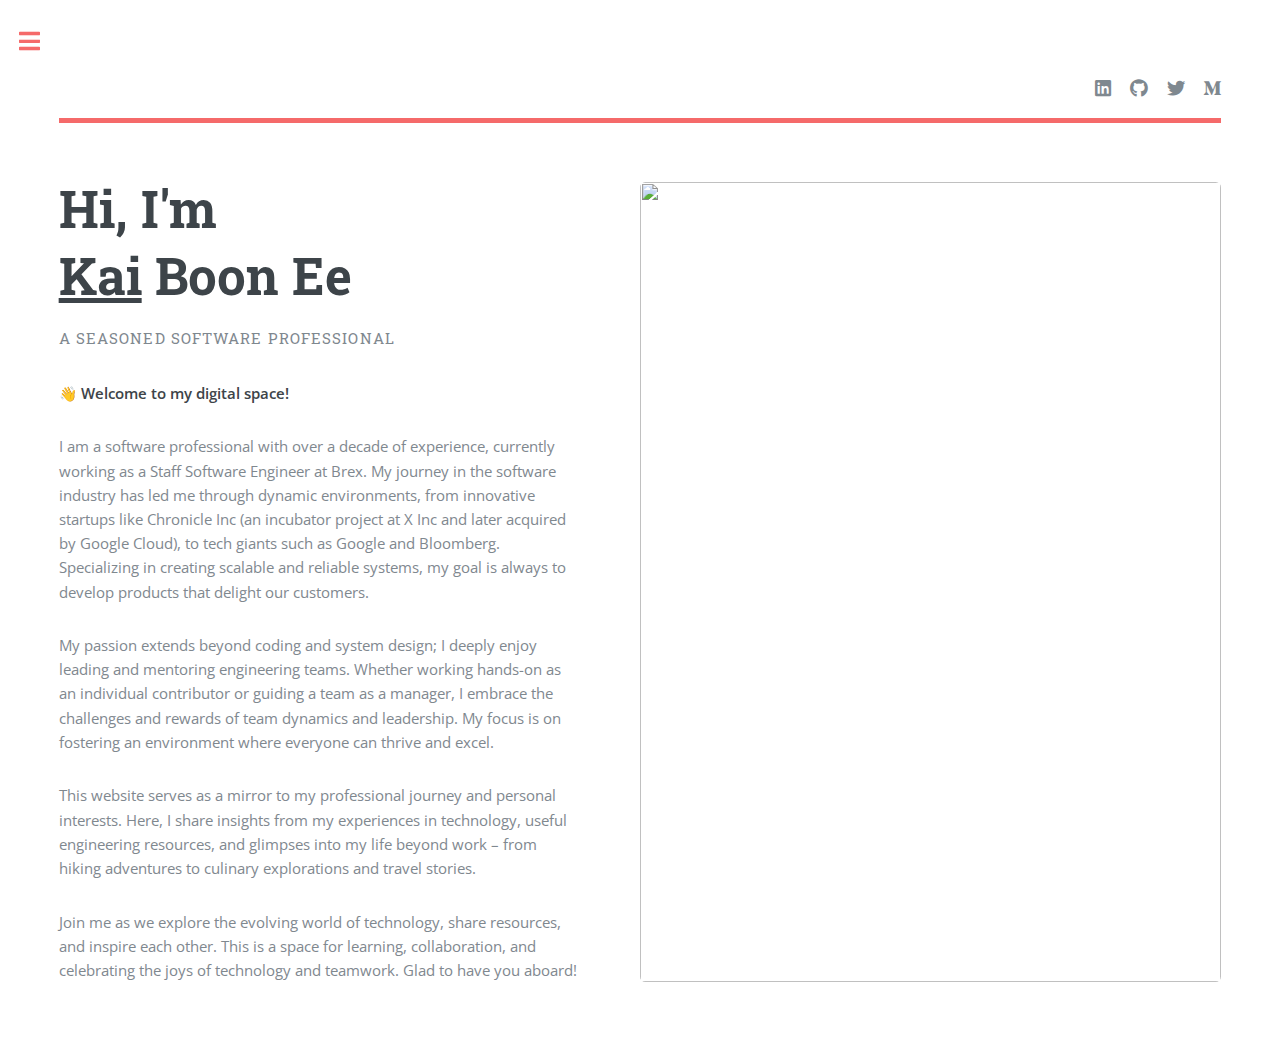
==== index.html @ cc9c7c4d "Update homepage." ====
<!DOCTYPE HTML>
<html>

<head>
    <!-- Google tag (gtag.js) -->
    <script async src="https://www.googletagmanager.com/gtag/js?id=G-Q0S396J6ZJ"></script>
    <script>
        window.dataLayer = window.dataLayer || [];
        function gtag() { dataLayer.push(arguments); }
        gtag('js', new Date());

        gtag('config', 'G-Q0S396J6ZJ');
    </script>
    <title>Navigating Tech with Kai Boon Ee: Engineer, Leader, Explorer</title>
    <meta charset="utf-8" />
    <meta name="viewport" content="width=device-width, initial-scale=1, user-scalable=no" />
    <link rel="stylesheet" href="assets/css/main.css" />
</head>

<body class="is-preload">

    <!-- Wrapper -->
    <div id="wrapper">

        <!-- Main -->
        <div id="main">
            <div class="inner">

                <!-- Header -->
                <header id="header">
                    <ul class="icons">
                        <li><a href="https://www.linkedin.com/in/eekaiboon/" target="_blank"
                                class="icon brands fa-linkedin"><span class="label">LinkedIn</span></a></li>
                        <li><a href="https://github.com/eekaiboon" target="_blank" class="icon brands fa-github"><span
                                    class="label">Github</span></a></li>
                        <li><a href="https://twitter.com/eekaiboon" target="_blank" class="icon brands fa-twitter"><span
                                    class="label">Twitter</span></a></li>
                        <li><a href="https://medium.com/@eekaiboon" target="_blank"
                                class="icon brands fa-medium-m"><span class="label">Medium</span></a></li>
                    </ul>
                </header>

                <!-- Banner -->
                <section id="banner">
                    <div class="content">
                        <header>
                            <h1>Hi, I'm<br />
                                <u>Kai</u> Boon Ee
                            </h1>
                            <p>A seasoned software professional</p>
                        </header>
                        <p>
                            <strong>👋 Welcome to my digital space!</strong>
                        </p>

                        <p>
                            I am a software professional with over a decade of experience, currently working as a Staff
                            Software Engineer at Brex. My journey in the software industry has led me through dynamic
                            environments, from innovative startups like Chronicle Inc (an incubator project at X Inc and
                            later acquired by Google Cloud), to tech giants such as Google and Bloomberg. Specializing
                            in creating scalable and reliable systems, my goal is always to develop products that
                            delight our customers.
                        </p>
                        <p>
                            My passion extends beyond coding and system design; I deeply enjoy leading and mentoring
                            engineering teams. Whether working hands-on as an individual contributor or guiding a team
                            as a manager, I embrace the challenges and rewards of team dynamics and leadership. My focus
                            is on fostering an environment where everyone can thrive and excel.
                        </p>
                        <p>
                            This website serves as a mirror to my professional journey and personal interests. Here, I
                            share insights from my experiences in technology, useful engineering resources, and glimpses
                            into my life beyond work – from hiking adventures to culinary explorations and travel
                            stories.
                        </p>
                        <p>
                            Join me as we explore the evolving world of technology, share resources, and inspire each
                            other. This is a space for learning, collaboration, and celebrating the joys of technology
                            and teamwork. Glad to have you aboard!
                        </p>
                    </div>
                    <span class="image object">
                        <img src="images/profile_pic.jpg" alt="" />
                    </span>
                </section>
            </div>
        </div>

        <!-- Sidebar -->
        <div id="sidebar">
            <div class="inner">

                <!-- Menu -->
                <nav id="menu">
                    <header class="major">
                        <h2>Menu</h2>
                    </header>
                    <ul>
                        <li><a href="index.html">Homepage</a></li>
                        <li><a href="bookmarks.html">Bookmarks</a></li>
                        <li><a href="gpts.html">GPTs</a></li>
                        <li>
                            <span class="opener">Blogs</span>
                            <ul>
                                <li><a href="https://medium.com/@eekaiboon" target="_blank">TODO</a></li>
                            </ul>
                        </li>
                    </ul>
                </nav>

                <!-- Section -->
                <section>
                    <header class="major">
                        <h2>🌟 Let's Connect!</h2>
                    </header>
                    <p>Got a question, an idea, or just want to say hello? I'm always excited to hear from fellow tech
                        enthusiasts, collaborators, or anyone interested in what I do. Whether it's about a potential
                        project, sharing insights, or just a casual chat about technology, I'm all ears. Looking forward
                        to hearing from you!</p>
                    <ul class="contact">
                        <li class="icon solid fa-envelope"><a href="mailto:eekaiboon@gmail.com">eekaiboon@gmail.com</a>
                        </li>
                    </ul>
                </section>

                <!-- Footer -->
                <footer id="footer">
                    <p class="copyright">Design: <a href="https://html5up.net">HTML5 UP</a></p>
                </footer>

            </div>
        </div>
    </div>

    <!-- Scripts -->
    <script src="assets/js/jquery.min.js"></script>
    <script src="assets/js/browser.min.js"></script>
    <script src="assets/js/breakpoints.min.js"></script>
    <script src="assets/js/util.js"></script>
    <script src="assets/js/main.js"></script>

</body>

</html>
---- assets/css/main.css ----
@import url(fontawesome-all.min.css);
@import url("https://fonts.googleapis.com/css?family=Open+Sans:400,600,400italic,600italic|Roboto+Slab:400,700");
/*
	Editorial by HTML5 UP
	html5up.net | @ajlkn
	Free for personal and commercial use under the CCA 3.0 license (html5up.net/license)
*/
html, body, div, span, applet, object,
iframe, h1, h2, h3, h4, h5, h6, p, blockquote,
pre, a, abbr, acronym, address, big, cite,
code, del, dfn, em, img, ins, kbd, q, s, samp,
small, strike, strong, sub, sup, tt, var, b,
u, i, center, dl, dt, dd, ol, ul, li, fieldset,
form, label, legend, table, caption, tbody,
tfoot, thead, tr, th, td, article, aside,
canvas, details, embed, figure, figcaption,
footer, header, hgroup, menu, nav, output, ruby,
section, summary, time, mark, audio, video {
  margin: 0;
  padding: 0;
  border: 0;
  font-size: 100%;
  font: inherit;
  vertical-align: baseline; }

article, aside, details, figcaption, figure,
footer, header, hgroup, menu, nav, section {
  display: block; }

body {
  line-height: 1; }

ol, ul {
  list-style: none; }

blockquote, q {
  quotes: none; }
  blockquote:before, blockquote:after, q:before, q:after {
    content: '';
    content: none; }

table {
  border-collapse: collapse;
  border-spacing: 0; }

body {
  -webkit-text-size-adjust: none; }

mark {
  background-color: transparent;
  color: inherit; }

input::-moz-focus-inner {
  border: 0;
  padding: 0; }

input, select, textarea {
  -moz-appearance: none;
  -webkit-appearance: none;
  -ms-appearance: none;
  appearance: none; }

/* Basic */
@-ms-viewport {
  width: device-width; }

body {
  -ms-overflow-style: scrollbar; }

@media screen and (max-width: 480px) {
  html, body {
    min-width: 320px; } }

html {
  box-sizing: border-box; }

*, *:before, *:after {
  box-sizing: inherit; }

body {
  background: #ffffff; }
  body.is-preload *, body.is-preload *:before, body.is-preload *:after, body.is-resizing *, body.is-resizing *:before, body.is-resizing *:after {
    -moz-animation: none !important;
    -webkit-animation: none !important;
    -ms-animation: none !important;
    animation: none !important;
    -moz-transition: none !important;
    -webkit-transition: none !important;
    -ms-transition: none !important;
    transition: none !important; }

/* Type */
body, input, select, textarea {
  color: #7f888f;
  font-family: "Open Sans", sans-serif;
  font-size: 14pt;
  font-weight: 400;
  line-height: 1.65; }
  @media screen and (max-width: 1680px) {
    body, input, select, textarea {
      font-size: 12pt; } }
  @media screen and (max-width: 1280px) {
    body, input, select, textarea {
      font-size: 11pt; } }
  @media screen and (max-width: 360px) {
    body, input, select, textarea {
      font-size: 10pt; } }

a {
  -moz-transition: color 0.2s ease-in-out, border-bottom-color 0.2s ease-in-out;
  -webkit-transition: color 0.2s ease-in-out, border-bottom-color 0.2s ease-in-out;
  -ms-transition: color 0.2s ease-in-out, border-bottom-color 0.2s ease-in-out;
  transition: color 0.2s ease-in-out, border-bottom-color 0.2s ease-in-out;
  border-bottom: dotted 1px;
  color: #f56a6a;
  text-decoration: none; }
  a:hover {
    border-bottom-color: #f56a6a;
    color: #f56a6a !important; }
    a:hover strong {
      color: inherit; }

strong, b {
  color: #3d4449;
  font-weight: 600; }

em, i {
  font-style: italic; }

p {
  margin: 0 0 2em 0; }

h1, h2, h3, h4, h5, h6 {
  color: #3d4449;
  font-family: "Roboto Slab", serif;
  font-weight: 700;
  line-height: 1.5;
  margin: 0 0 1em 0; }
  h1 a, h2 a, h3 a, h4 a, h5 a, h6 a {
    color: inherit;
    text-decoration: none;
    border-bottom: 0; }

h1 {
  font-size: 4em;
  margin: 0 0 0.5em 0;
  line-height: 1.3; }

h2 {
  font-size: 1.75em; }

h3 {
  font-size: 1.25em; }

h4 {
  font-size: 1.1em; }

h5 {
  font-size: 0.9em; }

h6 {
  font-size: 0.7em; }

@media screen and (max-width: 1680px) {
  h1 {
    font-size: 3.5em; } }

@media screen and (max-width: 980px) {
  h1 {
    font-size: 3.25em; } }

@media screen and (max-width: 736px) {
  h1 {
    font-size: 2em;
    line-height: 1.4; }
  h2 {
    font-size: 1.5em; } }

sub {
  font-size: 0.8em;
  position: relative;
  top: 0.5em; }

sup {
  font-size: 0.8em;
  position: relative;
  top: -0.5em; }

blockquote {
  border-left: solid 3px rgba(210, 215, 217, 0.75);
  font-style: italic;
  margin: 0 0 2em 0;
  padding: 0.5em 0 0.5em 2em; }

code {
  background: rgba(230, 235, 237, 0.25);
  border-radius: 0.375em;
  border: solid 1px rgba(210, 215, 217, 0.75);
  font-family: "Courier New", monospace;
  font-size: 0.9em;
  margin: 0 0.25em;
  padding: 0.25em 0.65em; }

pre {
  -webkit-overflow-scrolling: touch;
  font-family: "Courier New", monospace;
  font-size: 0.9em;
  margin: 0 0 2em 0; }
  pre code {
    display: block;
    line-height: 1.75;
    padding: 1em 1.5em;
    overflow-x: auto; }

hr {
  border: 0;
  border-bottom: solid 1px rgba(210, 215, 217, 0.75);
  margin: 2em 0; }
  hr.major {
    margin: 3em 0; }

.align-left {
  text-align: left; }

.align-center {
  text-align: center; }

.align-right {
  text-align: right; }

/* Row */
.row {
  display: flex;
  flex-wrap: wrap;
  box-sizing: border-box;
  align-items: stretch; }
  .row > * {
    box-sizing: border-box; }
  .row.gtr-uniform > * > :last-child {
    margin-bottom: 0; }
  .row.aln-left {
    justify-content: flex-start; }
  .row.aln-center {
    justify-content: center; }
  .row.aln-right {
    justify-content: flex-end; }
  .row.aln-top {
    align-items: flex-start; }
  .row.aln-middle {
    align-items: center; }
  .row.aln-bottom {
    align-items: flex-end; }
  .row > .imp {
    order: -1; }
  .row > .col-1 {
    width: 8.33333%; }
  .row > .off-1 {
    margin-left: 8.33333%; }
  .row > .col-2 {
    width: 16.66667%; }
  .row > .off-2 {
    margin-left: 16.66667%; }
  .row > .col-3 {
    width: 25%; }
  .row > .off-3 {
    margin-left: 25%; }
  .row > .col-4 {
    width: 33.33333%; }
  .row > .off-4 {
    margin-left: 33.33333%; }
  .row > .col-5 {
    width: 41.66667%; }
  .row > .off-5 {
    margin-left: 41.66667%; }
  .row > .col-6 {
    width: 50%; }
  .row > .off-6 {
    margin-left: 50%; }
  .row > .col-7 {
    width: 58.33333%; }
  .row > .off-7 {
    margin-left: 58.33333%; }
  .row > .col-8 {
    width: 66.66667%; }
  .row > .off-8 {
    margin-left: 66.66667%; }
  .row > .col-9 {
    width: 75%; }
  .row > .off-9 {
    margin-left: 75%; }
  .row > .col-10 {
    width: 83.33333%; }
  .row > .off-10 {
    margin-left: 83.33333%; }
  .row > .col-11 {
    width: 91.66667%; }
  .row > .off-11 {
    margin-left: 91.66667%; }
  .row > .col-12 {
    width: 100%; }
  .row > .off-12 {
    margin-left: 100%; }
  .row.gtr-0 {
    margin-top: 0;
    margin-left: 0em; }
    .row.gtr-0 > * {
      padding: 0 0 0 0em; }
    .row.gtr-0.gtr-uniform {
      margin-top: 0em; }
      .row.gtr-0.gtr-uniform > * {
        padding-top: 0em; }
  .row.gtr-25 {
    margin-top: 0;
    margin-left: -0.375em; }
    .row.gtr-25 > * {
      padding: 0 0 0 0.375em; }
    .row.gtr-25.gtr-uniform {
      margin-top: -0.375em; }
      .row.gtr-25.gtr-uniform > * {
        padding-top: 0.375em; }
  .row.gtr-50 {
    margin-top: 0;
    margin-left: -0.75em; }
    .row.gtr-50 > * {
      padding: 0 0 0 0.75em; }
    .row.gtr-50.gtr-uniform {
      margin-top: -0.75em; }
      .row.gtr-50.gtr-uniform > * {
        padding-top: 0.75em; }
  .row {
    margin-top: 0;
    margin-left: -1.5em; }
    .row > * {
      padding: 0 0 0 1.5em; }
    .row.gtr-uniform {
      margin-top: -1.5em; }
      .row.gtr-uniform > * {
        padding-top: 1.5em; }
  .row.gtr-150 {
    margin-top: 0;
    margin-left: -2.25em; }
    .row.gtr-150 > * {
      padding: 0 0 0 2.25em; }
    .row.gtr-150.gtr-uniform {
      margin-top: -2.25em; }
      .row.gtr-150.gtr-uniform > * {
        padding-top: 2.25em; }
  .row.gtr-200 {
    margin-top: 0;
    margin-left: -3em; }
    .row.gtr-200 > * {
      padding: 0 0 0 3em; }
    .row.gtr-200.gtr-uniform {
      margin-top: -3em; }
      .row.gtr-200.gtr-uniform > * {
        padding-top: 3em; }
  @media screen and (max-width: 1680px) {
    .row {
      display: flex;
      flex-wrap: wrap;
      box-sizing: border-box;
      align-items: stretch; }
      .row > * {
        box-sizing: border-box; }
      .row.gtr-uniform > * > :last-child {
        margin-bottom: 0; }
      .row.aln-left {
        justify-content: flex-start; }
      .row.aln-center {
        justify-content: center; }
      .row.aln-right {
        justify-content: flex-end; }
      .row.aln-top {
        align-items: flex-start; }
      .row.aln-middle {
        align-items: center; }
      .row.aln-bottom {
        align-items: flex-end; }
      .row > .imp-xlarge {
        order: -1; }
      .row > .col-1-xlarge {
        width: 8.33333%; }
      .row > .off-1-xlarge {
        margin-left: 8.33333%; }
      .row > .col-2-xlarge {
        width: 16.66667%; }
      .row > .off-2-xlarge {
        margin-left: 16.66667%; }
      .row > .col-3-xlarge {
        width: 25%; }
      .row > .off-3-xlarge {
        margin-left: 25%; }
      .row > .col-4-xlarge {
        width: 33.33333%; }
      .row > .off-4-xlarge {
        margin-left: 33.33333%; }
      .row > .col-5-xlarge {
        width: 41.66667%; }
      .row > .off-5-xlarge {
        margin-left: 41.66667%; }
      .row > .col-6-xlarge {
        width: 50%; }
      .row > .off-6-xlarge {
        margin-left: 50%; }
      .row > .col-7-xlarge {
        width: 58.33333%; }
      .row > .off-7-xlarge {
        margin-left: 58.33333%; }
      .row > .col-8-xlarge {
        width: 66.66667%; }
      .row > .off-8-xlarge {
        margin-left: 66.66667%; }
      .row > .col-9-xlarge {
        width: 75%; }
      .row > .off-9-xlarge {
        margin-left: 75%; }
      .row > .col-10-xlarge {
        width: 83.33333%; }
      .row > .off-10-xlarge {
        margin-left: 83.33333%; }
      .row > .col-11-xlarge {
        width: 91.66667%; }
      .row > .off-11-xlarge {
        margin-left: 91.66667%; }
      .row > .col-12-xlarge {
        width: 100%; }
      .row > .off-12-xlarge {
        margin-left: 100%; }
      .row.gtr-0 {
        margin-top: 0;
        margin-left: 0em; }
        .row.gtr-0 > * {
          padding: 0 0 0 0em; }
        .row.gtr-0.gtr-uniform {
          margin-top: 0em; }
          .row.gtr-0.gtr-uniform > * {
            padding-top: 0em; }
      .row.gtr-25 {
        margin-top: 0;
        margin-left: -0.375em; }
        .row.gtr-25 > * {
          padding: 0 0 0 0.375em; }
        .row.gtr-25.gtr-uniform {
          margin-top: -0.375em; }
          .row.gtr-25.gtr-uniform > * {
            padding-top: 0.375em; }
      .row.gtr-50 {
        margin-top: 0;
        margin-left: -0.75em; }
        .row.gtr-50 > * {
          padding: 0 0 0 0.75em; }
        .row.gtr-50.gtr-uniform {
          margin-top: -0.75em; }
          .row.gtr-50.gtr-uniform > * {
            padding-top: 0.75em; }
      .row {
        margin-top: 0;
        margin-left: -1.5em; }
        .row > * {
          padding: 0 0 0 1.5em; }
        .row.gtr-uniform {
          margin-top: -1.5em; }
          .row.gtr-uniform > * {
            padding-top: 1.5em; }
      .row.gtr-150 {
        margin-top: 0;
        margin-left: -2.25em; }
        .row.gtr-150 > * {
          padding: 0 0 0 2.25em; }
        .row.gtr-150.gtr-uniform {
          margin-top: -2.25em; }
          .row.gtr-150.gtr-uniform > * {
            padding-top: 2.25em; }
      .row.gtr-200 {
        margin-top: 0;
        margin-left: -3em; }
        .row.gtr-200 > * {
          padding: 0 0 0 3em; }
        .row.gtr-200.gtr-uniform {
          margin-top: -3em; }
          .row.gtr-200.gtr-uniform > * {
            padding-top: 3em; } }
  @media screen and (max-width: 1280px) {
    .row {
      display: flex;
      flex-wrap: wrap;
      box-sizing: border-box;
      align-items: stretch; }
      .row > * {
        box-sizing: border-box; }
      .row.gtr-uniform > * > :last-child {
        margin-bottom: 0; }
      .row.aln-left {
        justify-content: flex-start; }
      .row.aln-center {
        justify-content: center; }
      .row.aln-right {
        justify-content: flex-end; }
      .row.aln-top {
        align-items: flex-start; }
      .row.aln-middle {
        align-items: center; }
      .row.aln-bottom {
        align-items: flex-end; }
      .row > .imp-large {
        order: -1; }
      .row > .col-1-large {
        width: 8.33333%; }
      .row > .off-1-large {
        margin-left: 8.33333%; }
      .row > .col-2-large {
        width: 16.66667%; }
      .row > .off-2-large {
        margin-left: 16.66667%; }
      .row > .col-3-large {
        width: 25%; }
      .row > .off-3-large {
        margin-left: 25%; }
      .row > .col-4-large {
        width: 33.33333%; }
      .row > .off-4-large {
        margin-left: 33.33333%; }
      .row > .col-5-large {
        width: 41.66667%; }
      .row > .off-5-large {
        margin-left: 41.66667%; }
      .row > .col-6-large {
        width: 50%; }
      .row > .off-6-large {
        margin-left: 50%; }
      .row > .col-7-large {
        width: 58.33333%; }
      .row > .off-7-large {
        margin-left: 58.33333%; }
      .row > .col-8-large {
        width: 66.66667%; }
      .row > .off-8-large {
        margin-left: 66.66667%; }
      .row > .col-9-large {
        width: 75%; }
      .row > .off-9-large {
        margin-left: 75%; }
      .row > .col-10-large {
        width: 83.33333%; }
      .row > .off-10-large {
        margin-left: 83.33333%; }
      .row > .col-11-large {
        width: 91.66667%; }
      .row > .off-11-large {
        margin-left: 91.66667%; }
      .row > .col-12-large {
        width: 100%; }
      .row > .off-12-large {
        margin-left: 100%; }
      .row.gtr-0 {
        margin-top: 0;
        margin-left: 0em; }
        .row.gtr-0 > * {
          padding: 0 0 0 0em; }
        .row.gtr-0.gtr-uniform {
          margin-top: 0em; }
          .row.gtr-0.gtr-uniform > * {
            padding-top: 0em; }
      .row.gtr-25 {
        margin-top: 0;
        margin-left: -0.375em; }
        .row.gtr-25 > * {
          padding: 0 0 0 0.375em; }
        .row.gtr-25.gtr-uniform {
          margin-top: -0.375em; }
          .row.gtr-25.gtr-uniform > * {
            padding-top: 0.375em; }
      .row.gtr-50 {
        margin-top: 0;
        margin-left: -0.75em; }
        .row.gtr-50 > * {
          padding: 0 0 0 0.75em; }
        .row.gtr-50.gtr-uniform {
          margin-top: -0.75em; }
          .row.gtr-50.gtr-uniform > * {
            padding-top: 0.75em; }
      .row {
        margin-top: 0;
        margin-left: -1.5em; }
        .row > * {
          padding: 0 0 0 1.5em; }
        .row.gtr-uniform {
          margin-top: -1.5em; }
          .row.gtr-uniform > * {
            padding-top: 1.5em; }
      .row.gtr-150 {
        margin-top: 0;
        margin-left: -2.25em; }
        .row.gtr-150 > * {
          padding: 0 0 0 2.25em; }
        .row.gtr-150.gtr-uniform {
          margin-top: -2.25em; }
          .row.gtr-150.gtr-uniform > * {
            padding-top: 2.25em; }
      .row.gtr-200 {
        margin-top: 0;
        margin-left: -3em; }
        .row.gtr-200 > * {
          padding: 0 0 0 3em; }
        .row.gtr-200.gtr-uniform {
          margin-top: -3em; }
          .row.gtr-200.gtr-uniform > * {
            padding-top: 3em; } }
  @media screen and (max-width: 980px) {
    .row {
      display: flex;
      flex-wrap: wrap;
      box-sizing: border-box;
      align-items: stretch; }
      .row > * {
        box-sizing: border-box; }
      .row.gtr-uniform > * > :last-child {
        margin-bottom: 0; }
      .row.aln-left {
        justify-content: flex-start; }
      .row.aln-center {
        justify-content: center; }
      .row.aln-right {
        justify-content: flex-end; }
      .row.aln-top {
        align-items: flex-start; }
      .row.aln-middle {
        align-items: center; }
      .row.aln-bottom {
        align-items: flex-end; }
      .row > .imp-medium {
        order: -1; }
      .row > .col-1-medium {
        width: 8.33333%; }
      .row > .off-1-medium {
        margin-left: 8.33333%; }
      .row > .col-2-medium {
        width: 16.66667%; }
      .row > .off-2-medium {
        margin-left: 16.66667%; }
      .row > .col-3-medium {
        width: 25%; }
      .row > .off-3-medium {
        margin-left: 25%; }
      .row > .col-4-medium {
        width: 33.33333%; }
      .row > .off-4-medium {
        margin-left: 33.33333%; }
      .row > .col-5-medium {
        width: 41.66667%; }
      .row > .off-5-medium {
        margin-left: 41.66667%; }
      .row > .col-6-medium {
        width: 50%; }
      .row > .off-6-medium {
        margin-left: 50%; }
      .row > .col-7-medium {
        width: 58.33333%; }
      .row > .off-7-medium {
        margin-left: 58.33333%; }
      .row > .col-8-medium {
        width: 66.66667%; }
      .row > .off-8-medium {
        margin-left: 66.66667%; }
      .row > .col-9-medium {
        width: 75%; }
      .row > .off-9-medium {
        margin-left: 75%; }
      .row > .col-10-medium {
        width: 83.33333%; }
      .row > .off-10-medium {
        margin-left: 83.33333%; }
      .row > .col-11-medium {
        width: 91.66667%; }
      .row > .off-11-medium {
        margin-left: 91.66667%; }
      .row > .col-12-medium {
        width: 100%; }
      .row > .off-12-medium {
        margin-left: 100%; }
      .row.gtr-0 {
        margin-top: 0;
        margin-left: 0em; }
        .row.gtr-0 > * {
          padding: 0 0 0 0em; }
        .row.gtr-0.gtr-uniform {
          margin-top: 0em; }
          .row.gtr-0.gtr-uniform > * {
            padding-top: 0em; }
      .row.gtr-25 {
        margin-top: 0;
        margin-left: -0.375em; }
        .row.gtr-25 > * {
          padding: 0 0 0 0.375em; }
        .row.gtr-25.gtr-uniform {
          margin-top: -0.375em; }
          .row.gtr-25.gtr-uniform > * {
            padding-top: 0.375em; }
      .row.gtr-50 {
        margin-top: 0;
        margin-left: -0.75em; }
        .row.gtr-50 > * {
          padding: 0 0 0 0.75em; }
        .row.gtr-50.gtr-uniform {
          margin-top: -0.75em; }
          .row.gtr-50.gtr-uniform > * {
            padding-top: 0.75em; }
      .row {
        margin-top: 0;
        margin-left: -1.5em; }
        .row > * {
          padding: 0 0 0 1.5em; }
        .row.gtr-uniform {
          margin-top: -1.5em; }
          .row.gtr-uniform > * {
            padding-top: 1.5em; }
      .row.gtr-150 {
        margin-top: 0;
        margin-left: -2.25em; }
        .row.gtr-150 > * {
          padding: 0 0 0 2.25em; }
        .row.gtr-150.gtr-uniform {
          margin-top: -2.25em; }
          .row.gtr-150.gtr-uniform > * {
            padding-top: 2.25em; }
      .row.gtr-200 {
        margin-top: 0;
        margin-left: -3em; }
        .row.gtr-200 > * {
          padding: 0 0 0 3em; }
        .row.gtr-200.gtr-uniform {
          margin-top: -3em; }
          .row.gtr-200.gtr-uniform > * {
            padding-top: 3em; } }
  @media screen and (max-width: 736px) {
    .row {
      display: flex;
      flex-wrap: wrap;
      box-sizing: border-box;
      align-items: stretch; }
      .row > * {
        box-sizing: border-box; }
      .row.gtr-uniform > * > :last-child {
        margin-bottom: 0; }
      .row.aln-left {
        justify-content: flex-start; }
      .row.aln-center {
        justify-content: center; }
      .row.aln-right {
        justify-content: flex-end; }
      .row.aln-top {
        align-items: flex-start; }
      .row.aln-middle {
        align-items: center; }
      .row.aln-bottom {
        align-items: flex-end; }
      .row > .imp-small {
        order: -1; }
      .row > .col-1-small {
        width: 8.33333%; }
      .row > .off-1-small {
        margin-left: 8.33333%; }
      .row > .col-2-small {
        width: 16.66667%; }
      .row > .off-2-small {
        margin-left: 16.66667%; }
      .row > .col-3-small {
        width: 25%; }
      .row > .off-3-small {
        margin-left: 25%; }
      .row > .col-4-small {
        width: 33.33333%; }
      .row > .off-4-small {
        margin-left: 33.33333%; }
      .row > .col-5-small {
        width: 41.66667%; }
      .row > .off-5-small {
        margin-left: 41.66667%; }
      .row > .col-6-small {
        width: 50%; }
      .row > .off-6-small {
        margin-left: 50%; }
      .row > .col-7-small {
        width: 58.33333%; }
      .row > .off-7-small {
        margin-left: 58.33333%; }
      .row > .col-8-small {
        width: 66.66667%; }
      .row > .off-8-small {
        margin-left: 66.66667%; }
      .row > .col-9-small {
        width: 75%; }
      .row > .off-9-small {
        margin-left: 75%; }
      .row > .col-10-small {
        width: 83.33333%; }
      .row > .off-10-small {
        margin-left: 83.33333%; }
      .row > .col-11-small {
        width: 91.66667%; }
      .row > .off-11-small {
        margin-left: 91.66667%; }
      .row > .col-12-small {
        width: 100%; }
      .row > .off-12-small {
        margin-left: 100%; }
      .row.gtr-0 {
        margin-top: 0;
        margin-left: 0em; }
        .row.gtr-0 > * {
          padding: 0 0 0 0em; }
        .row.gtr-0.gtr-uniform {
          margin-top: 0em; }
          .row.gtr-0.gtr-uniform > * {
            padding-top: 0em; }
      .row.gtr-25 {
        margin-top: 0;
        margin-left: -0.375em; }
        .row.gtr-25 > * {
          padding: 0 0 0 0.375em; }
        .row.gtr-25.gtr-uniform {
          margin-top: -0.375em; }
          .row.gtr-25.gtr-uniform > * {
            padding-top: 0.375em; }
      .row.gtr-50 {
        margin-top: 0;
        margin-left: -0.75em; }
        .row.gtr-50 > * {
          padding: 0 0 0 0.75em; }
        .row.gtr-50.gtr-uniform {
          margin-top: -0.75em; }
          .row.gtr-50.gtr-uniform > * {
            padding-top: 0.75em; }
      .row {
        margin-top: 0;
        margin-left: -1.5em; }
        .row > * {
          padding: 0 0 0 1.5em; }
        .row.gtr-uniform {
          margin-top: -1.5em; }
          .row.gtr-uniform > * {
            padding-top: 1.5em; }
      .row.gtr-150 {
        margin-top: 0;
        margin-left: -2.25em; }
        .row.gtr-150 > * {
          padding: 0 0 0 2.25em; }
        .row.gtr-150.gtr-uniform {
          margin-top: -2.25em; }
          .row.gtr-150.gtr-uniform > * {
            padding-top: 2.25em; }
      .row.gtr-200 {
        margin-top: 0;
        margin-left: -3em; }
        .row.gtr-200 > * {
          padding: 0 0 0 3em; }
        .row.gtr-200.gtr-uniform {
          margin-top: -3em; }
          .row.gtr-200.gtr-uniform > * {
            padding-top: 3em; } }
  @media screen and (max-width: 480px) {
    .row {
      display: flex;
      flex-wrap: wrap;
      box-sizing: border-box;
      align-items: stretch; }
      .row > * {
        box-sizing: border-box; }
      .row.gtr-uniform > * > :last-child {
        margin-bottom: 0; }
      .row.aln-left {
        justify-content: flex-start; }
      .row.aln-center {
        justify-content: center; }
      .row.aln-right {
        justify-content: flex-end; }
      .row.aln-top {
        align-items: flex-start; }
      .row.aln-middle {
        align-items: center; }
      .row.aln-bottom {
        align-items: flex-end; }
      .row > .imp-xsmall {
        order: -1; }
      .row > .col-1-xsmall {
        width: 8.33333%; }
      .row > .off-1-xsmall {
        margin-left: 8.33333%; }
      .row > .col-2-xsmall {
        width: 16.66667%; }
      .row > .off-2-xsmall {
        margin-left: 16.66667%; }
      .row > .col-3-xsmall {
        width: 25%; }
      .row > .off-3-xsmall {
        margin-left: 25%; }
      .row > .col-4-xsmall {
        width: 33.33333%; }
      .row > .off-4-xsmall {
        margin-left: 33.33333%; }
      .row > .col-5-xsmall {
        width: 41.66667%; }
      .row > .off-5-xsmall {
        margin-left: 41.66667%; }
      .row > .col-6-xsmall {
        width: 50%; }
      .row > .off-6-xsmall {
        margin-left: 50%; }
      .row > .col-7-xsmall {
        width: 58.33333%; }
      .row > .off-7-xsmall {
        margin-left: 58.33333%; }
      .row > .col-8-xsmall {
        width: 66.66667%; }
      .row > .off-8-xsmall {
        margin-left: 66.66667%; }
      .row > .col-9-xsmall {
        width: 75%; }
      .row > .off-9-xsmall {
        margin-left: 75%; }
      .row > .col-10-xsmall {
        width: 83.33333%; }
      .row > .off-10-xsmall {
        margin-left: 83.33333%; }
      .row > .col-11-xsmall {
        width: 91.66667%; }
      .row > .off-11-xsmall {
        margin-left: 91.66667%; }
      .row > .col-12-xsmall {
        width: 100%; }
      .row > .off-12-xsmall {
        margin-left: 100%; }
      .row.gtr-0 {
        margin-top: 0;
        margin-left: 0em; }
        .row.gtr-0 > * {
          padding: 0 0 0 0em; }
        .row.gtr-0.gtr-uniform {
          margin-top: 0em; }
          .row.gtr-0.gtr-uniform > * {
            padding-top: 0em; }
      .row.gtr-25 {
        margin-top: 0;
        margin-left: -0.375em; }
        .row.gtr-25 > * {
          padding: 0 0 0 0.375em; }
        .row.gtr-25.gtr-uniform {
          margin-top: -0.375em; }
          .row.gtr-25.gtr-uniform > * {
            padding-top: 0.375em; }
      .row.gtr-50 {
        margin-top: 0;
        margin-left: -0.75em; }
        .row.gtr-50 > * {
          padding: 0 0 0 0.75em; }
        .row.gtr-50.gtr-uniform {
          margin-top: -0.75em; }
          .row.gtr-50.gtr-uniform > * {
            padding-top: 0.75em; }
      .row {
        margin-top: 0;
        margin-left: -1.5em; }
        .row > * {
          padding: 0 0 0 1.5em; }
        .row.gtr-uniform {
          margin-top: -1.5em; }
          .row.gtr-uniform > * {
            padding-top: 1.5em; }
      .row.gtr-150 {
        margin-top: 0;
        margin-left: -2.25em; }
        .row.gtr-150 > * {
          padding: 0 0 0 2.25em; }
        .row.gtr-150.gtr-uniform {
          margin-top: -2.25em; }
          .row.gtr-150.gtr-uniform > * {
            padding-top: 2.25em; }
      .row.gtr-200 {
        margin-top: 0;
        margin-left: -3em; }
        .row.gtr-200 > * {
          padding: 0 0 0 3em; }
        .row.gtr-200.gtr-uniform {
          margin-top: -3em; }
          .row.gtr-200.gtr-uniform > * {
            padding-top: 3em; } }

/* Section/Article */
section.special, article.special {
  text-align: center; }

header p {
  font-family: "Roboto Slab", serif;
  font-size: 1em;
  font-weight: 400;
  letter-spacing: 0.075em;
  margin-top: -0.5em;
  text-transform: uppercase; }

header.major > :last-child {
  border-bottom: solid 3px #f56a6a;
  display: inline-block;
  margin: 0 0 2em 0;
  padding: 0 0.75em 0.5em 0; }

header.main > :last-child {
  margin: 0 0 1em 0; }

/* Form */
form {
  margin: 0 0 2em 0; }

label {
  color: #3d4449;
  display: block;
  font-size: 0.9em;
  font-weight: 600;
  margin: 0 0 1em 0; }

input[type="text"],
input[type="password"],
input[type="email"],
input[type="tel"],
input[type="search"],
input[type="url"],
select,
textarea {
  -moz-appearance: none;
  -webkit-appearance: none;
  -ms-appearance: none;
  appearance: none;
  background: #ffffff;
  border-radius: 0.375em;
  border: none;
  border: solid 1px rgba(210, 215, 217, 0.75);
  color: inherit;
  display: block;
  outline: 0;
  padding: 0 1em;
  text-decoration: none;
  width: 100%; }
  input[type="text"]:invalid,
  input[type="password"]:invalid,
  input[type="email"]:invalid,
  input[type="tel"]:invalid,
  input[type="search"]:invalid,
  input[type="url"]:invalid,
  select:invalid,
  textarea:invalid {
    box-shadow: none; }
  input[type="text"]:focus,
  input[type="password"]:focus,
  input[type="email"]:focus,
  input[type="tel"]:focus,
  input[type="search"]:focus,
  input[type="url"]:focus,
  select:focus,
  textarea:focus {
    border-color: #f56a6a;
    box-shadow: 0 0 0 1px #f56a6a; }

select {
  background-image: url("data:image/svg+xml;charset=utf8,%3Csvg xmlns='http://www.w3.org/2000/svg' width='40' height='40' preserveAspectRatio='none' viewBox='0 0 40 40'%3E%3Cpath d='M9.4,12.3l10.4,10.4l10.4-10.4c0.2-0.2,0.5-0.4,0.9-0.4c0.3,0,0.6,0.1,0.9,0.4l3.3,3.3c0.2,0.2,0.4,0.5,0.4,0.9 c0,0.4-0.1,0.6-0.4,0.9L20.7,31.9c-0.2,0.2-0.5,0.4-0.9,0.4c-0.3,0-0.6-0.1-0.9-0.4L4.3,17.3c-0.2-0.2-0.4-0.5-0.4-0.9 c0-0.4,0.1-0.6,0.4-0.9l3.3-3.3c0.2-0.2,0.5-0.4,0.9-0.4S9.1,12.1,9.4,12.3z' fill='rgba(210, 215, 217, 0.75)' /%3E%3C/svg%3E");
  background-size: 1.25em;
  background-repeat: no-repeat;
  background-position: calc(100% - 1em) center;
  height: 2.75em;
  padding-right: 2.75em;
  text-overflow: ellipsis; }
  select option {
    color: #3d4449;
    background: #ffffff; }
  select:focus::-ms-value {
    background-color: transparent; }
  select::-ms-expand {
    display: none; }

input[type="text"],
input[type="password"],
input[type="email"],
input[type="tel"],
input[type="search"],
input[type="url"],
select {
  height: 2.75em; }

textarea {
  padding: 0.75em 1em; }

input[type="checkbox"],
input[type="radio"] {
  -moz-appearance: none;
  -webkit-appearance: none;
  -ms-appearance: none;
  appearance: none;
  display: block;
  float: left;
  margin-right: -2em;
  opacity: 0;
  width: 1em;
  z-index: -1; }
  input[type="checkbox"] + label,
  input[type="radio"] + label {
    text-decoration: none;
    color: #7f888f;
    cursor: pointer;
    display: inline-block;
    font-size: 1em;
    font-weight: 400;
    padding-left: 2.4em;
    padding-right: 0.75em;
    position: relative; }
    input[type="checkbox"] + label:before,
    input[type="radio"] + label:before {
      -moz-osx-font-smoothing: grayscale;
      -webkit-font-smoothing: antialiased;
      display: inline-block;
      font-style: normal;
      font-variant: normal;
      text-rendering: auto;
      line-height: 1;
      text-transform: none !important;
      font-family: 'Font Awesome 5 Free';
      font-weight: 900; }
    input[type="checkbox"] + label:before,
    input[type="radio"] + label:before {
      background: #ffffff;
      border-radius: 0.375em;
      border: solid 1px rgba(210, 215, 217, 0.75);
      content: '';
      display: inline-block;
      font-size: 0.8em;
      height: 2.0625em;
      left: 0;
      line-height: 2.0625em;
      position: absolute;
      text-align: center;
      top: 0;
      width: 2.0625em; }
  input[type="checkbox"]:checked + label:before,
  input[type="radio"]:checked + label:before {
    background: #3d4449;
    border-color: #3d4449;
    color: #ffffff;
    content: '\f00c'; }
  input[type="checkbox"]:focus + label:before,
  input[type="radio"]:focus + label:before {
    border-color: #f56a6a;
    box-shadow: 0 0 0 1px #f56a6a; }

input[type="checkbox"] + label:before {
  border-radius: 0.375em; }

input[type="radio"] + label:before {
  border-radius: 100%; }

::-webkit-input-placeholder {
  color: #9fa3a6 !important;
  opacity: 1.0; }

:-moz-placeholder {
  color: #9fa3a6 !important;
  opacity: 1.0; }

::-moz-placeholder {
  color: #9fa3a6 !important;
  opacity: 1.0; }

:-ms-input-placeholder {
  color: #9fa3a6 !important;
  opacity: 1.0; }

/* Box */
.box {
  border-radius: 0.375em;
  border: solid 1px rgba(210, 215, 217, 0.75);
  margin-bottom: 2em;
  padding: 1.5em; }
  .box > :last-child,
  .box > :last-child > :last-child,
  .box > :last-child > :last-child > :last-child {
    margin-bottom: 0; }
  .box.alt {
    border: 0;
    border-radius: 0;
    padding: 0; }

/* Icon */
.icon {
  text-decoration: none;
  border-bottom: none;
  position: relative; }
  .icon:before {
    -moz-osx-font-smoothing: grayscale;
    -webkit-font-smoothing: antialiased;
    display: inline-block;
    font-style: normal;
    font-variant: normal;
    text-rendering: auto;
    line-height: 1;
    text-transform: none !important;
    font-family: 'Font Awesome 5 Free';
    font-weight: 400; }
  .icon > .label {
    display: none; }
  .icon:before {
    line-height: inherit; }
  .icon.solid:before {
    font-weight: 900; }
  .icon.brands:before {
    font-family: 'Font Awesome 5 Brands'; }

/* Image */
.image {
  border-radius: 0.375em;
  border: 0;
  display: inline-block;
  position: relative; }
  .image img {
    border-radius: 0.375em;
    display: block; }
  .image.left, .image.right {
    max-width: 40%; }
    .image.left img, .image.right img {
      width: 100%; }
  .image.left {
    float: left;
    padding: 0 1.5em 1em 0;
    top: 0.25em; }
  .image.right {
    float: right;
    padding: 0 0 1em 1.5em;
    top: 0.25em; }
  .image.fit {
    display: block;
    margin: 0 0 2em 0;
    width: 100%; }
    .image.fit img {
      width: 100%; }
  .image.main {
    display: block;
    margin: 0 0 3em 0;
    width: 100%; }
    .image.main img {
      width: 100%; }

a.image {
  overflow: hidden; }
  a.image img {
    -moz-transition: -moz-transform 0.2s ease;
    -webkit-transition: -webkit-transform 0.2s ease;
    -ms-transition: -ms-transform 0.2s ease;
    transition: transform 0.2s ease; }
  a.image:hover img {
    -moz-transform: scale(1.075);
    -webkit-transform: scale(1.075);
    -ms-transform: scale(1.075);
    transform: scale(1.075); }

/* List */
ol {
  list-style: decimal;
  margin: 0 0 2em 0;
  padding-left: 1.25em; }
  ol li {
    padding-left: 0.25em; }

ul {
  list-style: disc;
  margin: 0 0 2em 0;
  padding-left: 1em; }
  ul li {
    padding-left: 0.5em; }
  ul.alt {
    list-style: none;
    padding-left: 0; }
    ul.alt li {
      border-top: solid 1px rgba(210, 215, 217, 0.75);
      padding: 0.5em 0; }
      ul.alt li:first-child {
        border-top: 0;
        padding-top: 0; }

dl {
  margin: 0 0 2em 0; }
  dl dt {
    display: block;
    font-weight: 600;
    margin: 0 0 1em 0; }
  dl dd {
    margin-left: 2em; }

/* Actions */
ul.actions {
  display: -moz-flex;
  display: -webkit-flex;
  display: -ms-flex;
  display: flex;
  cursor: default;
  list-style: none;
  margin-left: -1em;
  padding-left: 0; }
  ul.actions li {
    padding: 0 0 0 1em;
    vertical-align: middle; }
  ul.actions.special {
    -moz-justify-content: center;
    -webkit-justify-content: center;
    -ms-justify-content: center;
    justify-content: center;
    width: 100%;
    margin-left: 0; }
    ul.actions.special li:first-child {
      padding-left: 0; }
  ul.actions.stacked {
    -moz-flex-direction: column;
    -webkit-flex-direction: column;
    -ms-flex-direction: column;
    flex-direction: column;
    margin-left: 0; }
    ul.actions.stacked li {
      padding: 1.3em 0 0 0; }
      ul.actions.stacked li:first-child {
        padding-top: 0; }
  ul.actions.fit {
    width: calc(100% + 1em); }
    ul.actions.fit li {
      -moz-flex-grow: 1;
      -webkit-flex-grow: 1;
      -ms-flex-grow: 1;
      flex-grow: 1;
      -moz-flex-shrink: 1;
      -webkit-flex-shrink: 1;
      -ms-flex-shrink: 1;
      flex-shrink: 1;
      width: 100%; }
      ul.actions.fit li > * {
        width: 100%; }
    ul.actions.fit.stacked {
      width: 100%; }

/* Icons */
ul.icons {
  cursor: default;
  list-style: none;
  padding-left: 0; }
  ul.icons li {
    display: inline-block;
    padding: 0 1em 0 0; }
    ul.icons li:last-child {
      padding-right: 0; }
    ul.icons li .icon {
      color: inherit; }
      ul.icons li .icon:before {
        font-size: 1.25em; }

/* Contact */
ul.contact {
  list-style: none;
  padding: 0; }
  ul.contact li {
    text-decoration: none;
    border-top: solid 1px rgba(210, 215, 217, 0.75);
    margin: 1.5em 0 0 0;
    padding: 1.5em 0 0 3em;
    position: relative; }
    ul.contact li:before {
      -moz-osx-font-smoothing: grayscale;
      -webkit-font-smoothing: antialiased;
      display: inline-block;
      font-style: normal;
      font-variant: normal;
      text-rendering: auto;
      line-height: 1;
      text-transform: none !important;
      font-family: 'Font Awesome 5 Free';
      font-weight: 400; }
    ul.contact li:before {
      color: #f56a6a;
      display: inline-block;
      font-size: 1.5em;
      height: 1.125em;
      left: 0;
      line-height: 1.125em;
      position: absolute;
      text-align: center;
      top: 1em;
      width: 1.5em; }
    ul.contact li:first-child {
      border-top: 0;
      margin-top: 0;
      padding-top: 0; }
      ul.contact li:first-child:before {
        top: 0; }
    ul.contact li a {
      color: inherit; }

/* Pagination */
ul.pagination {
  cursor: default;
  list-style: none;
  padding-left: 0; }
  ul.pagination li {
    display: inline-block;
    padding-left: 0;
    vertical-align: middle; }
    ul.pagination li > .page {
      -moz-transition: background-color 0.2s ease-in-out, color 0.2s ease-in-out;
      -webkit-transition: background-color 0.2s ease-in-out, color 0.2s ease-in-out;
      -ms-transition: background-color 0.2s ease-in-out, color 0.2s ease-in-out;
      transition: background-color 0.2s ease-in-out, color 0.2s ease-in-out;
      border-bottom: 0;
      border-radius: 0.375em;
      display: inline-block;
      font-size: 0.8em;
      font-weight: 600;
      height: 2em;
      line-height: 2em;
      margin: 0 0.125em;
      min-width: 2em;
      padding: 0 0.5em;
      text-align: center; }
      ul.pagination li > .page.active {
        background-color: #f56a6a;
        color: #ffffff !important; }
        ul.pagination li > .page.active:hover {
          background-color: #f67878; }
        ul.pagination li > .page.active:active {
          background-color: #f45c5c; }
    ul.pagination li:first-child {
      padding-right: 0.75em; }
    ul.pagination li:last-child {
      padding-left: 0.75em; }
  @media screen and (max-width: 480px) {
    ul.pagination li:nth-child(n+2):nth-last-child(n+2) {
      display: none; }
    ul.pagination li:first-child {
      padding-right: 0; } }

/* Table */
.table-wrapper {
  -webkit-overflow-scrolling: touch;
  overflow-x: auto; }

table {
  margin: 0 0 2em 0;
  width: 100%; }
  table tbody tr {
    border: solid 1px rgba(210, 215, 217, 0.75);
    border-left: 0;
    border-right: 0; }
    table tbody tr:nth-child(2n + 1) {
      background-color: rgba(230, 235, 237, 0.25); }
  table td {
    padding: 0.75em 0.75em; }
  table th {
    color: #3d4449;
    font-size: 0.9em;
    font-weight: 600;
    padding: 0 0.75em 0.75em 0.75em;
    text-align: left; }
  table thead {
    border-bottom: solid 2px rgba(210, 215, 217, 0.75); }
  table tfoot {
    border-top: solid 2px rgba(210, 215, 217, 0.75); }
  table.alt {
    border-collapse: separate; }
    table.alt tbody tr td {
      border: solid 1px rgba(210, 215, 217, 0.75);
      border-left-width: 0;
      border-top-width: 0; }
      table.alt tbody tr td:first-child {
        border-left-width: 1px; }
    table.alt tbody tr:first-child td {
      border-top-width: 1px; }
    table.alt thead {
      border-bottom: 0; }
    table.alt tfoot {
      border-top: 0; }

/* Button */
input[type="submit"],
input[type="reset"],
input[type="button"],
button,
.button {
  -moz-appearance: none;
  -webkit-appearance: none;
  -ms-appearance: none;
  appearance: none;
  -moz-transition: background-color 0.2s ease-in-out, color 0.2s ease-in-out;
  -webkit-transition: background-color 0.2s ease-in-out, color 0.2s ease-in-out;
  -ms-transition: background-color 0.2s ease-in-out, color 0.2s ease-in-out;
  transition: background-color 0.2s ease-in-out, color 0.2s ease-in-out;
  background-color: transparent;
  border-radius: 0.375em;
  border: 0;
  box-shadow: inset 0 0 0 2px #f56a6a;
  color: #f56a6a !important;
  cursor: pointer;
  display: inline-block;
  font-family: "Roboto Slab", serif;
  font-size: 0.8em;
  font-weight: 700;
  height: 3.5em;
  letter-spacing: 0.075em;
  line-height: 3.5em;
  padding: 0 2.25em;
  text-align: center;
  text-decoration: none;
  text-transform: uppercase;
  white-space: nowrap; }
  input[type="submit"]:hover,
  input[type="reset"]:hover,
  input[type="button"]:hover,
  button:hover,
  .button:hover {
    background-color: rgba(245, 106, 106, 0.05); }
  input[type="submit"]:active,
  input[type="reset"]:active,
  input[type="button"]:active,
  button:active,
  .button:active {
    background-color: rgba(245, 106, 106, 0.15); }
  input[type="submit"].icon:before,
  input[type="reset"].icon:before,
  input[type="button"].icon:before,
  button.icon:before,
  .button.icon:before {
    margin-right: 0.5em; }
  input[type="submit"].fit,
  input[type="reset"].fit,
  input[type="button"].fit,
  button.fit,
  .button.fit {
    width: 100%; }
  input[type="submit"].small,
  input[type="reset"].small,
  input[type="button"].small,
  button.small,
  .button.small {
    font-size: 0.6em; }
  input[type="submit"].large,
  input[type="reset"].large,
  input[type="button"].large,
  button.large,
  .button.large {
    font-size: 1em;
    height: 3.65em;
    line-height: 3.65em; }
  input[type="submit"].primary,
  input[type="reset"].primary,
  input[type="button"].primary,
  button.primary,
  .button.primary {
    background-color: #f56a6a;
    box-shadow: none;
    color: #ffffff !important; }
    input[type="submit"].primary:hover,
    input[type="reset"].primary:hover,
    input[type="button"].primary:hover,
    button.primary:hover,
    .button.primary:hover {
      background-color: #f67878; }
    input[type="submit"].primary:active,
    input[type="reset"].primary:active,
    input[type="button"].primary:active,
    button.primary:active,
    .button.primary:active {
      background-color: #f45c5c; }
  input[type="submit"].disabled, input[type="submit"]:disabled,
  input[type="reset"].disabled,
  input[type="reset"]:disabled,
  input[type="button"].disabled,
  input[type="button"]:disabled,
  button.disabled,
  button:disabled,
  .button.disabled,
  .button:disabled {
    pointer-events: none;
    opacity: 0.25; }

/* Mini Posts */
.mini-posts article {
  border-top: solid 1px rgba(210, 215, 217, 0.75);
  margin-top: 2em;
  padding-top: 2em; }
  .mini-posts article .image {
    display: block;
    margin: 0 0 1.5em 0; }
    .mini-posts article .image img {
      display: block;
      width: 100%; }
  .mini-posts article:first-child {
    border-top: 0;
    margin-top: 0;
    padding-top: 0; }

/* Features */
.features {
  display: -moz-flex;
  display: -webkit-flex;
  display: -ms-flex;
  display: flex;
  -moz-flex-wrap: wrap;
  -webkit-flex-wrap: wrap;
  -ms-flex-wrap: wrap;
  flex-wrap: wrap;
  margin: 0 0 2em -3em;
  width: calc(100% + 3em); }
  .features article {
    -moz-align-items: center;
    -webkit-align-items: center;
    -ms-align-items: center;
    align-items: center;
    display: -moz-flex;
    display: -webkit-flex;
    display: -ms-flex;
    display: flex;
    margin: 0 0 3em 3em;
    position: relative;
    width: calc(50% - 3em); }
    .features article:nth-child(2n - 1) {
      margin-right: 1.5em; }
    .features article:nth-child(2n) {
      margin-left: 1.5em; }
    .features article:nth-last-child(1), .features article:nth-last-child(2) {
      margin-bottom: 0; }
    .features article .icon {
      -moz-flex-grow: 0;
      -webkit-flex-grow: 0;
      -ms-flex-grow: 0;
      flex-grow: 0;
      -moz-flex-shrink: 0;
      -webkit-flex-shrink: 0;
      -ms-flex-shrink: 0;
      flex-shrink: 0;
      display: block;
      height: 10em;
      line-height: 10em;
      margin: 0 2em 0 0;
      text-align: center;
      width: 10em; }
      .features article .icon:before {
        color: #f56a6a;
        font-size: 2.75rem;
        position: relative;
        top: 0.05em; }
      .features article .icon:after {
        -moz-transform: rotate(45deg);
        -webkit-transform: rotate(45deg);
        -ms-transform: rotate(45deg);
        transform: rotate(45deg);
        border-radius: 0.25rem;
        border: solid 2px rgba(210, 215, 217, 0.75);
        content: '';
        display: block;
        height: 7em;
        left: 50%;
        margin: -3.5em 0 0 -3.5em;
        position: absolute;
        top: 50%;
        width: 7em; }
    .features article .content {
      -moz-flex-grow: 1;
      -webkit-flex-grow: 1;
      -ms-flex-grow: 1;
      flex-grow: 1;
      -moz-flex-shrink: 1;
      -webkit-flex-shrink: 1;
      -ms-flex-shrink: 1;
      flex-shrink: 1;
      width: 100%; }
      .features article .content > :last-child {
        margin-bottom: 0; }
  @media screen and (max-width: 980px) {
    .features {
      margin: 0 0 2em 0;
      width: 100%; }
      .features article {
        margin: 0 0 3em 0;
        width: 100%; }
        .features article:nth-child(2n - 1) {
          margin-right: 0; }
        .features article:nth-child(2n) {
          margin-left: 0; }
        .features article:nth-last-child(1), .features article:nth-last-child(2) {
          margin-bottom: 3em; }
        .features article:last-child {
          margin-bottom: 0; }
        .features article .icon {
          height: 8em;
          line-height: 8em;
          width: 8em; }
          .features article .icon:before {
            font-size: 2.25rem; }
          .features article .icon:after {
            height: 6em;
            margin: -3em 0 0 -3em;
            width: 6em; } }
  @media screen and (max-width: 480px) {
    .features article {
      -moz-flex-direction: column;
      -webkit-flex-direction: column;
      -ms-flex-direction: column;
      flex-direction: column;
      -moz-align-items: -moz-flex-start;
      -webkit-align-items: -webkit-flex-start;
      -ms-align-items: -ms-flex-start;
      align-items: flex-start; }
      .features article .icon {
        height: 6em;
        line-height: 6em;
        margin: 0 0 1.5em 0;
        width: 6em; }
        .features article .icon:before {
          font-size: 1.5rem; }
        .features article .icon:after {
          height: 4em;
          margin: -2em 0 0 -2em;
          width: 4em; } }
  @media screen and (max-width: 480px) {
    .features article .icon:before {
      font-size: 1.25rem; } }

/* Posts */
.posts {
  display: -moz-flex;
  display: -webkit-flex;
  display: -ms-flex;
  display: flex;
  -moz-flex-wrap: wrap;
  -webkit-flex-wrap: wrap;
  -ms-flex-wrap: wrap;
  flex-wrap: wrap;
  margin: 0 0 2em -6em;
  width: calc(100% + 6em); }
  .posts article {
    -moz-flex-grow: 0;
    -webkit-flex-grow: 0;
    -ms-flex-grow: 0;
    flex-grow: 0;
    -moz-flex-shrink: 1;
    -webkit-flex-shrink: 1;
    -ms-flex-shrink: 1;
    flex-shrink: 1;
    margin: 0 0 6em 6em;
    position: relative;
    width: calc(33.33333% - 6em); }
    .posts article:before {
      background: rgba(210, 215, 217, 0.75);
      content: '';
      display: block;
      height: calc(100% + 6em);
      left: -3em;
      position: absolute;
      top: 0;
      width: 1px; }
    .posts article:after {
      background: rgba(210, 215, 217, 0.75);
      bottom: -3em;
      content: '';
      display: block;
      height: 1px;
      position: absolute;
      right: 0;
      width: calc(100% + 6em); }
    .posts article > :last-child {
      margin-bottom: 0; }
    .posts article .image {
      display: block;
      margin: 0 0 2em 0; }
      .posts article .image img {
        display: block;
        width: 100%; }
  @media screen and (min-width: 1681px) {
    .posts article:nth-child(3n + 1):before {
      display: none; }
    .posts article:nth-child(3n + 1):after {
      width: 100%; }
    .posts article:nth-last-child(1), .posts article:nth-last-child(2), .posts article:nth-last-child(3) {
      margin-bottom: 0; }
      .posts article:nth-last-child(1):before, .posts article:nth-last-child(2):before, .posts article:nth-last-child(3):before {
        height: 100%; }
      .posts article:nth-last-child(1):after, .posts article:nth-last-child(2):after, .posts article:nth-last-child(3):after {
        display: none; } }
  @media screen and (max-width: 1680px) {
    .posts article {
      width: calc(50% - 6em); }
      .posts article:nth-last-child(3) {
        margin-bottom: 6em; } }
  @media screen and (min-width: 481px) and (max-width: 1680px) {
    .posts article:nth-child(2n + 1):before {
      display: none; }
    .posts article:nth-child(2n + 1):after {
      width: 100%; }
    .posts article:nth-last-child(1), .posts article:nth-last-child(2) {
      margin-bottom: 0; }
      .posts article:nth-last-child(1):before, .posts article:nth-last-child(2):before {
        height: 100%; }
      .posts article:nth-last-child(1):after, .posts article:nth-last-child(2):after {
        display: none; } }
  @media screen and (max-width: 736px) {
    .posts {
      margin: 0 0 2em -4.5em;
      width: calc(100% + 4.5em); }
      .posts article {
        margin: 0 0 4.5em 4.5em;
        width: calc(50% - 4.5em); }
        .posts article:before {
          height: calc(100% + 4.5em);
          left: -2.25em; }
        .posts article:after {
          bottom: -2.25em;
          width: calc(100% + 4.5em); }
        .posts article:nth-last-child(3) {
          margin-bottom: 4.5em; } }
  @media screen and (max-width: 480px) {
    .posts {
      margin: 0 0 2em 0;
      width: 100%; }
      .posts article {
        margin: 0 0 4.5em 0;
        width: 100%; }
        .posts article:before {
          display: none; }
        .posts article:after {
          width: 100%; }
        .posts article:last-child {
          margin-bottom: 0; }
          .posts article:last-child:after {
            display: none; } }

/* Wrapper */
#wrapper {
  display: -moz-flex;
  display: -webkit-flex;
  display: -ms-flex;
  display: flex;
  -moz-flex-direction: row-reverse;
  -webkit-flex-direction: row-reverse;
  -ms-flex-direction: row-reverse;
  flex-direction: row-reverse;
  min-height: 100vh; }

/* Main */
#main {
  -moz-flex-grow: 1;
  -webkit-flex-grow: 1;
  -ms-flex-grow: 1;
  flex-grow: 1;
  -moz-flex-shrink: 1;
  -webkit-flex-shrink: 1;
  -ms-flex-shrink: 1;
  flex-shrink: 1;
  width: 100%; }
  #main > .inner {
    padding: 0 6em 0.1em 6em ;
    margin: 0 auto;
    max-width: 110em; }
    #main > .inner > section {
      padding: 6em 0 4em 0 ;
      border-top: solid 2px rgba(210, 215, 217, 0.75); }
      #main > .inner > section:first-of-type {
        border-top: 0 !important; }
  @media screen and (max-width: 1680px) {
    #main > .inner {
      padding: 0 5em 0.1em 5em ; }
      #main > .inner > section {
        padding: 5em 0 3em 0 ; } }
  @media screen and (max-width: 1280px) {
    #main > .inner {
      padding: 0 4em 0.1em 4em ; }
      #main > .inner > section {
        padding: 4em 0 2em 0 ; } }
  @media screen and (max-width: 736px) {
    #main > .inner {
      padding: 0 2em 0.1em 2em ; }
      #main > .inner > section {
        padding: 3em 0 1em 0 ; } }

/* Sidebar */
#search form {
  text-decoration: none;
  position: relative; }
  #search form:before {
    -moz-osx-font-smoothing: grayscale;
    -webkit-font-smoothing: antialiased;
    display: inline-block;
    font-style: normal;
    font-variant: normal;
    text-rendering: auto;
    line-height: 1;
    text-transform: none !important;
    font-family: 'Font Awesome 5 Free';
    font-weight: 900; }
  #search form:before {
    -moz-transform: scaleX(-1);
    -webkit-transform: scaleX(-1);
    -ms-transform: scaleX(-1);
    transform: scaleX(-1);
    color: #7f888f;
    content: '\f002';
    cursor: default;
    display: block;
    font-size: 1.5em;
    height: 2em;
    line-height: 2em;
    opacity: 0.325;
    position: absolute;
    right: 0;
    text-align: center;
    top: 0;
    width: 2em; }
  #search form input[type="text"] {
    padding-right: 2.75em; }

#sidebar {
  -moz-flex-grow: 0;
  -webkit-flex-grow: 0;
  -ms-flex-grow: 0;
  flex-grow: 0;
  -moz-flex-shrink: 0;
  -webkit-flex-shrink: 0;
  -ms-flex-shrink: 0;
  flex-shrink: 0;
  -moz-transition: margin-left 0.5s ease, box-shadow 0.5s ease;
  -webkit-transition: margin-left 0.5s ease, box-shadow 0.5s ease;
  -ms-transition: margin-left 0.5s ease, box-shadow 0.5s ease;
  transition: margin-left 0.5s ease, box-shadow 0.5s ease;
  background-color: #f5f6f7;
  font-size: 0.9em;
  position: relative;
  width: 26em; }
  #sidebar h2 {
    font-size: 1.38889em; }
  #sidebar > .inner {
    padding: 2.22222em 2.22222em 2.44444em 2.22222em ;
    position: relative;
    width: 26em; }
    #sidebar > .inner > * {
      border-bottom: solid 2px rgba(210, 215, 217, 0.75);
      margin: 0 0 3.5em 0;
      padding: 0 0 3.5em 0; }
      #sidebar > .inner > * > :last-child {
        margin-bottom: 0; }
      #sidebar > .inner > *:last-child {
        border-bottom: 0;
        margin-bottom: 0;
        padding-bottom: 0; }
    #sidebar > .inner > .alt {
      background-color: #eff1f2;
      border-bottom: 0;
      margin: -2.22222em 0 4.44444em -2.22222em;
      padding: 2.22222em;
      width: calc(100% + 4.44444em); }
  #sidebar .toggle {
    text-decoration: none;
    -moz-transition: left 0.5s ease;
    -webkit-transition: left 0.5s ease;
    -ms-transition: left 0.5s ease;
    transition: left 0.5s ease;
    -webkit-tap-highlight-color: rgba(255, 255, 255, 0);
    border: 0;
    display: block;
    height: 7.5em;
    left: 26em;
    line-height: 7.5em;
    outline: 0;
    overflow: hidden;
    position: absolute;
    text-align: center;
    text-indent: -15em;
    white-space: nowrap;
    top: 0;
    width: 6em;
    z-index: 10000; }
    #sidebar .toggle:before {
      -moz-osx-font-smoothing: grayscale;
      -webkit-font-smoothing: antialiased;
      display: inline-block;
      font-style: normal;
      font-variant: normal;
      text-rendering: auto;
      line-height: 1;
      text-transform: none !important;
      font-family: 'Font Awesome 5 Free';
      font-weight: 900; }
    #sidebar .toggle:before {
      content: '\f0c9';
      font-size: 2rem;
      height: inherit;
      left: 0;
      line-height: inherit;
      position: absolute;
      text-indent: 0;
      top: 0;
      width: inherit; }
  #sidebar.inactive {
    margin-left: -26em; }
  @media screen and (max-width: 1680px) {
    #sidebar {
      width: 24em; }
      #sidebar > .inner {
        padding: 1.66667em 1.66667em 1.33333em 1.66667em ;
        width: 24em; }
        #sidebar > .inner > .alt {
          margin: -1.66667em 0 3.33333em -1.66667em;
          padding: 1.66667em;
          width: calc(100% + 3.33333em); }
      #sidebar .toggle {
        height: 6.25em;
        left: 24em;
        line-height: 6.25em;
        text-indent: 5em;
        width: 5em; }
        #sidebar .toggle:before {
          font-size: 1.5rem; }
      #sidebar.inactive {
        margin-left: -24em; } }
  @media screen and (max-width: 1280px) {
    #sidebar {
      box-shadow: 0 0 5em 0 rgba(0, 0, 0, 0.175);
      height: 100%;
      left: 0;
      position: fixed;
      top: 0;
      z-index: 10000; }
      #sidebar.inactive {
        box-shadow: none; }
      #sidebar > .inner {
        -webkit-overflow-scrolling: touch;
        height: 100%;
        left: 0;
        overflow-x: hidden;
        overflow-y: auto;
        position: absolute;
        top: 0; }
        #sidebar > .inner:after {
          content: '';
          display: block;
          height: 4em;
          width: 100%; }
      #sidebar .toggle {
        text-indent: 6em;
        width: 6em; }
        #sidebar .toggle:before {
          font-size: 1.5rem;
          margin-left: -0.4375em; }
      body.is-preload #sidebar {
        display: none; } }
  @media screen and (max-width: 736px) {
    #sidebar .toggle {
      text-indent: 7.25em;
      width: 7.25em; }
      #sidebar .toggle:before {
        color: #7f888f;
        margin-left: -0.0625em;
        margin-top: -0.25em;
        font-size: 1.1rem;
        z-index: 1; }
      #sidebar .toggle:after {
        background: rgba(222, 225, 226, 0.75);
        border-radius: 0.375em;
        content: '';
        height: 3.5em;
        left: 1em;
        position: absolute;
        top: 1em;
        width: 5em; } }

/* Header */
#header {
  display: -moz-flex;
  display: -webkit-flex;
  display: -ms-flex;
  display: flex;
  border-bottom: solid 5px #f56a6a;
  padding: 2em 0 1em 0;
  position: relative; }
  #header > * {
    -moz-flex: 1;
    -webkit-flex: 1;
    -ms-flex: 1;
    flex: 1;
    margin-bottom: 0; }
  #header .logo {
    border-bottom: 0;
    color: inherit;
    font-family: "Roboto Slab", serif;
    font-size: 1.125em; }
  #header .icons {
    text-align: right; }
  @media screen and (max-width: 1680px) {
    #header {
      padding-top: 5em; } }
  @media screen and (max-width: 736px) {
    #header {
      padding-top: 6.5em; }
      #header .logo {
        font-size: 1.25em;
        margin: 0; }
      #header .icons {
        height: 5em;
        line-height: 5em;
        position: absolute;
        right: -0.5em;
        top: 0; } }

/* Banner */
#banner {
  padding: 6em 0 4em 0 ;
  display: -moz-flex;
  display: -webkit-flex;
  display: -ms-flex;
  display: flex; }
  #banner h1 {
    margin-top: -0.125em; }
  #banner .content {
    -moz-flex-grow: 1;
    -webkit-flex-grow: 1;
    -ms-flex-grow: 1;
    flex-grow: 1;
    -moz-flex-shrink: 1;
    -webkit-flex-shrink: 1;
    -ms-flex-shrink: 1;
    flex-shrink: 1;
    width: 50%; }
  #banner .image {
    -moz-flex-grow: 0;
    -webkit-flex-grow: 0;
    -ms-flex-grow: 0;
    flex-grow: 0;
    -moz-flex-shrink: 0;
    -webkit-flex-shrink: 0;
    -ms-flex-shrink: 0;
    flex-shrink: 0;
    display: block;
    margin: 0 0 2em 4em;
    width: 50%; }
    #banner .image img {
      height: 100%;
      -moz-object-fit: cover;
      -webkit-object-fit: cover;
      -ms-object-fit: cover;
      object-fit: cover;
      -moz-object-position: center;
      -webkit-object-position: center;
      -ms-object-position: center;
      object-position: center;
      width: 100%; }
  @media screen and (orientation: portrait) {
    #banner {
      -moz-flex-direction: column-reverse;
      -webkit-flex-direction: column-reverse;
      -ms-flex-direction: column-reverse;
      flex-direction: column-reverse; }
      #banner h1 br {
        display: none; }
      #banner .content {
        -moz-flex-grow: 0;
        -webkit-flex-grow: 0;
        -ms-flex-grow: 0;
        flex-grow: 0;
        -moz-flex-shrink: 0;
        -webkit-flex-shrink: 0;
        -ms-flex-shrink: 0;
        flex-shrink: 0;
        width: 100%; }
      #banner .image {
        -moz-flex-grow: 0;
        -webkit-flex-grow: 0;
        -ms-flex-grow: 0;
        flex-grow: 0;
        -moz-flex-shrink: 0;
        -webkit-flex-shrink: 0;
        -ms-flex-shrink: 0;
        flex-shrink: 0;
        margin: 0 0 4em 0;
        height: 25em;
        max-height: 50vh;
        min-height: 18em;
        width: 100%; } }
  @media screen and (orientation: portrait) and (max-width: 480px) {
    #banner .image {
      max-height: 35vh; } }

/* Footer */
#footer .copyright {
  color: #9fa3a6;
  font-size: 0.9em; }
  #footer .copyright a {
    color: inherit; }

/* Menu */
#menu ul {
  -moz-user-select: none;
  -webkit-user-select: none;
  -ms-user-select: none;
  user-select: none;
  color: #3d4449;
  font-family: "Roboto Slab", serif;
  font-weight: 400;
  letter-spacing: 0.075em;
  list-style: none;
  margin-bottom: 0;
  padding: 0;
  text-transform: uppercase; }
  #menu ul a, #menu ul span {
    border-bottom: 0;
    color: inherit;
    cursor: pointer;
    display: block;
    font-size: 0.9em;
    padding: 0.625em 0; }
    #menu ul a:hover, #menu ul span:hover {
      color: #f56a6a; }
    #menu ul a.opener, #menu ul span.opener {
      -moz-transition: color 0.2s ease-in-out;
      -webkit-transition: color 0.2s ease-in-out;
      -ms-transition: color 0.2s ease-in-out;
      transition: color 0.2s ease-in-out;
      text-decoration: none;
      -webkit-tap-highlight-color: rgba(255, 255, 255, 0);
      position: relative; }
      #menu ul a.opener:before, #menu ul span.opener:before {
        -moz-osx-font-smoothing: grayscale;
        -webkit-font-smoothing: antialiased;
        display: inline-block;
        font-style: normal;
        font-variant: normal;
        text-rendering: auto;
        line-height: 1;
        text-transform: none !important;
        font-family: 'Font Awesome 5 Free';
        font-weight: 900; }
      #menu ul a.opener:before, #menu ul span.opener:before {
        -moz-transition: color 0.2s ease-in-out, -moz-transform 0.2s ease-in-out;
        -webkit-transition: color 0.2s ease-in-out, -webkit-transform 0.2s ease-in-out;
        -ms-transition: color 0.2s ease-in-out, -ms-transform 0.2s ease-in-out;
        transition: color 0.2s ease-in-out, transform 0.2s ease-in-out;
        color: #9fa3a6;
        content: '\f078';
        position: absolute;
        right: 0; }
      #menu ul a.opener:hover:before, #menu ul span.opener:hover:before {
        color: #f56a6a; }
      #menu ul a.opener.active + ul, #menu ul span.opener.active + ul {
        display: block; }
      #menu ul a.opener.active:before, #menu ul span.opener.active:before {
        -moz-transform: rotate(-180deg);
        -webkit-transform: rotate(-180deg);
        -ms-transform: rotate(-180deg);
        transform: rotate(-180deg); }

#menu > ul > li {
  border-top: solid 1px rgba(210, 215, 217, 0.75);
  margin: 0.5em 0 0 0;
  padding: 0.5em 0 0 0; }
  #menu > ul > li > ul {
    color: #9fa3a6;
    display: none;
    margin: 0.5em 0 1.5em 0;
    padding-left: 1em; }
    #menu > ul > li > ul a, #menu > ul > li > ul span {
      font-size: 0.8em; }
    #menu > ul > li > ul > li {
      margin: 0.125em 0 0 0;
      padding: 0.125em 0 0 0; }
  #menu > ul > li:first-child {
    border-top: 0;
    margin-top: 0;
    padding-top: 0; }
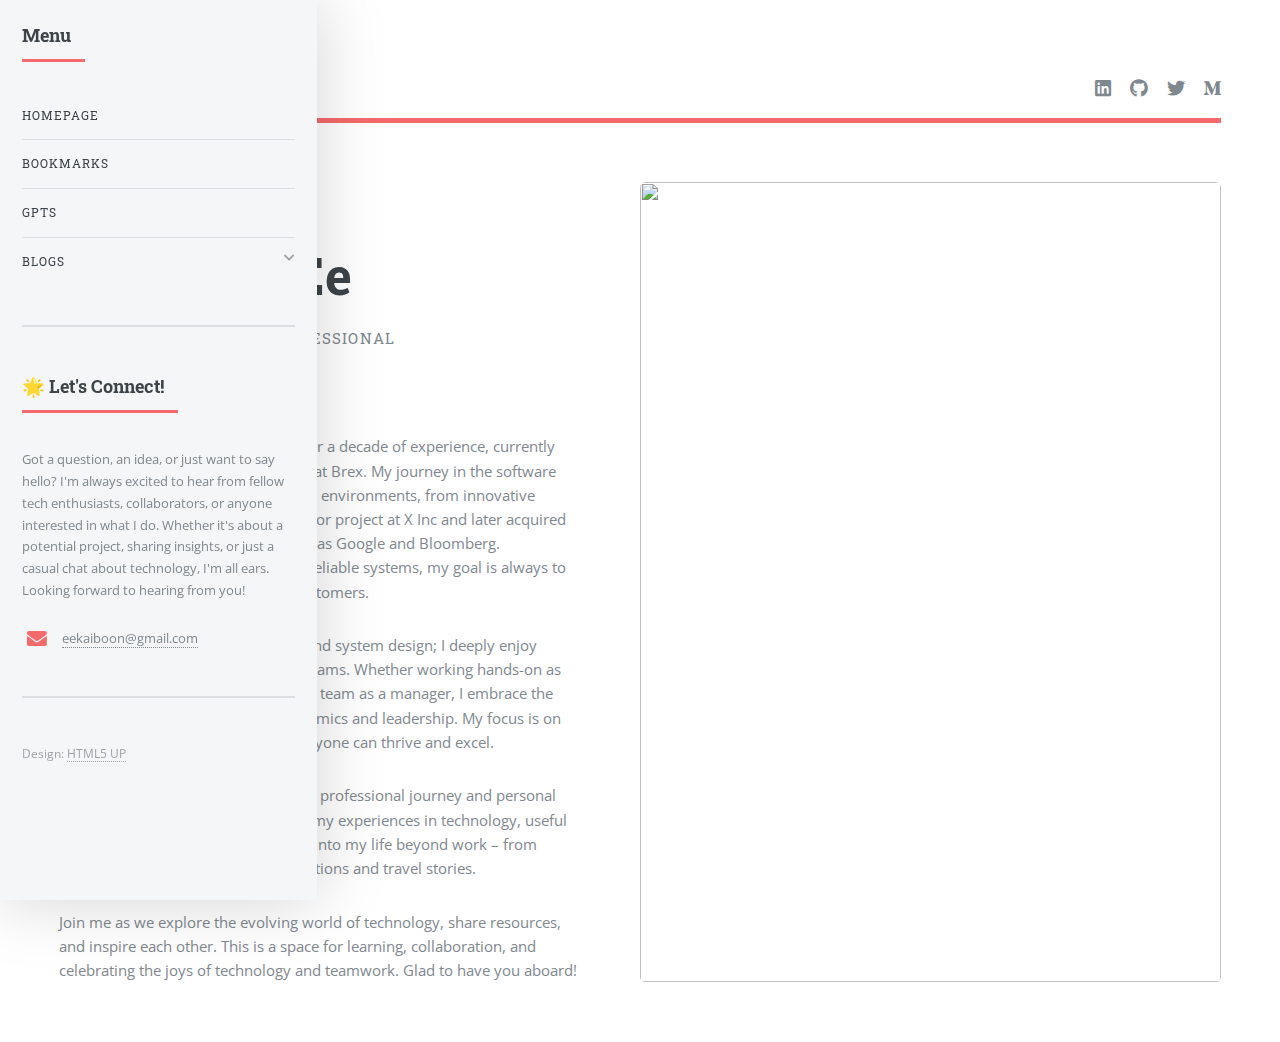
==== commit bdc626e2: "Refactor sidebar to a common file (named sidebar.html)." ====
--- a/index.html
+++ b/index.html
@@ -14,6 +14,8 @@
     <title>Navigating Tech with Kai Boon Ee: Engineer, Leader, Explorer</title>
     <meta charset="utf-8" />
     <meta name="viewport" content="width=device-width, initial-scale=1, user-scalable=no" />
+    <meta name="description"
+        content="Kai Boon Ee - Staff Software Engineer at Brex, former Google and Bloomberg engineer. Explore my journey in software development, team leadership, and more." />
     <link rel="stylesheet" href="assets/css/main.css" />
 </head>
 
@@ -87,49 +89,7 @@
         </div>
 
         <!-- Sidebar -->
-        <div id="sidebar">
-            <div class="inner">
-
-                <!-- Menu -->
-                <nav id="menu">
-                    <header class="major">
-                        <h2>Menu</h2>
-                    </header>
-                    <ul>
-                        <li><a href="index.html">Homepage</a></li>
-                        <li><a href="bookmarks.html">Bookmarks</a></li>
-                        <li><a href="gpts.html">GPTs</a></li>
-                        <li>
-                            <span class="opener">Blogs</span>
-                            <ul>
-                                <li><a href="https://medium.com/@eekaiboon" target="_blank">TODO</a></li>
-                            </ul>
-                        </li>
-                    </ul>
-                </nav>
-
-                <!-- Section -->
-                <section>
-                    <header class="major">
-                        <h2>🌟 Let's Connect!</h2>
-                    </header>
-                    <p>Got a question, an idea, or just want to say hello? I'm always excited to hear from fellow tech
-                        enthusiasts, collaborators, or anyone interested in what I do. Whether it's about a potential
-                        project, sharing insights, or just a casual chat about technology, I'm all ears. Looking forward
-                        to hearing from you!</p>
-                    <ul class="contact">
-                        <li class="icon solid fa-envelope"><a href="mailto:eekaiboon@gmail.com">eekaiboon@gmail.com</a>
-                        </li>
-                    </ul>
-                </section>
-
-                <!-- Footer -->
-                <footer id="footer">
-                    <p class="copyright">Design: <a href="https://html5up.net">HTML5 UP</a></p>
-                </footer>
-
-            </div>
-        </div>
+        <div id="sidebar-placeholder"></div>
     </div>
 
     <!-- Scripts -->
@@ -141,4 +101,12 @@
 
 </body>
 
-</html>+</html>
+
+<script>
+    fetch('sidebar.html')
+        .then(response => response.text())
+        .then(data => {
+            document.getElementById('sidebar-placeholder').innerHTML = data;
+        });
+</script>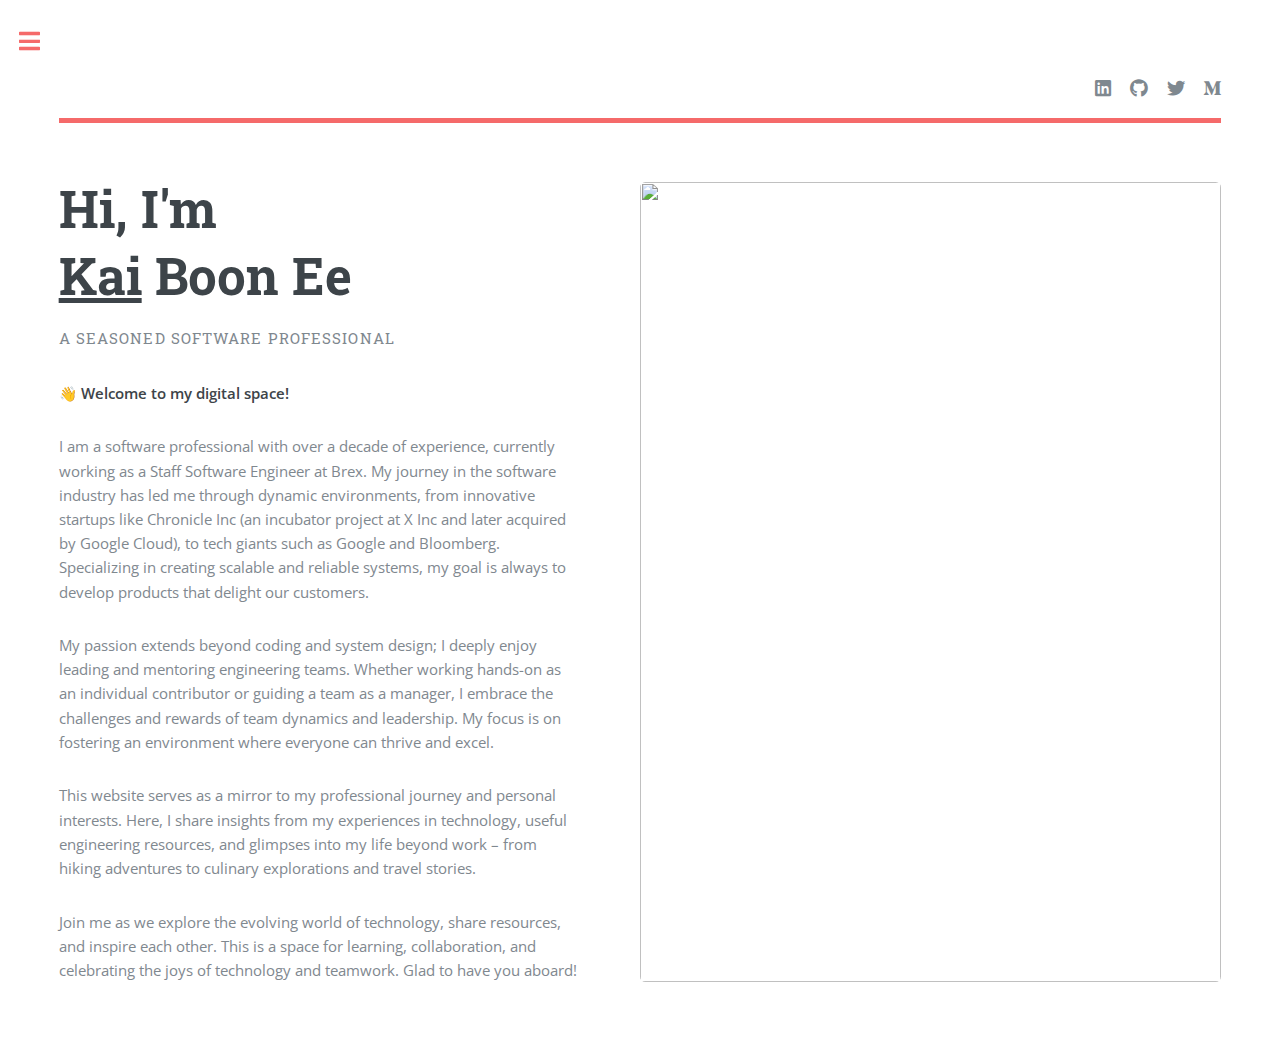
==== commit c5fa1f8d: "Temporary fix for sidebar toggle issue." ====
--- a/index.html
+++ b/index.html
@@ -89,10 +89,59 @@
         </div>
 
         <!-- Sidebar -->
-        <div id="sidebar-placeholder"></div>
+        <div id="sidebar">
+            <div class="inner">
+
+                <!-- Menu -->
+                <nav id="menu">
+                    <header class="major">
+                        <h2>Menu</h2>
+                    </header>
+                    <ul>
+                        <li><a href="index.html">Homepage</a></li>
+                        <li><a href="bookmarks.html">Bookmarks</a></li>
+                        <li><a href="gpts.html">GPTs</a></li>
+                        <li>
+                            <span class="opener">Blogs</span>
+                            <ul>
+                                <li><a href="https://medium.com/@eekaiboon" target="_blank">TODO</a></li>
+                            </ul>
+                        </li>
+                    </ul>
+                </nav>
+
+                <!-- Section -->
+                <section>
+                    <header class="major">
+                        <h2>🌟 Let's Connect!</h2>
+                    </header>
+                    <p>Got a question, an idea, or just want to say hello? I'm always excited to hear from fellow tech
+                        enthusiasts, collaborators, or anyone interested in what I do. Whether it's about a potential
+                        project, sharing insights, or just a casual chat about technology, I'm all ears. Looking forward
+                        to hearing from you!</p>
+                    <ul class="contact">
+                        <li class="icon solid fa-envelope"><a href="mailto:eekaiboon@gmail.com">eekaiboon@gmail.com</a>
+                        </li>
+                    </ul>
+                </section>
+
+                <!-- Footer -->
+                <footer id="footer">
+                    <p class="copyright">Design: <a href="https://html5up.net">HTML5 UP</a></p>
+                </footer>
+
+            </div>
+        </div>
     </div>
 
     <!-- Scripts -->
+    <script>
+        fetch('sidebar.html')
+            .then(response => response.text())
+            .then(data => {
+                document.getElementById('sidebar-placeholder').innerHTML = data;
+            });
+    </script>
     <script src="assets/js/jquery.min.js"></script>
     <script src="assets/js/browser.min.js"></script>
     <script src="assets/js/breakpoints.min.js"></script>
@@ -101,12 +150,4 @@
 
 </body>
 
-</html>
-
-<script>
-    fetch('sidebar.html')
-        .then(response => response.text())
-        .then(data => {
-            document.getElementById('sidebar-placeholder').innerHTML = data;
-        });
-</script>+</html>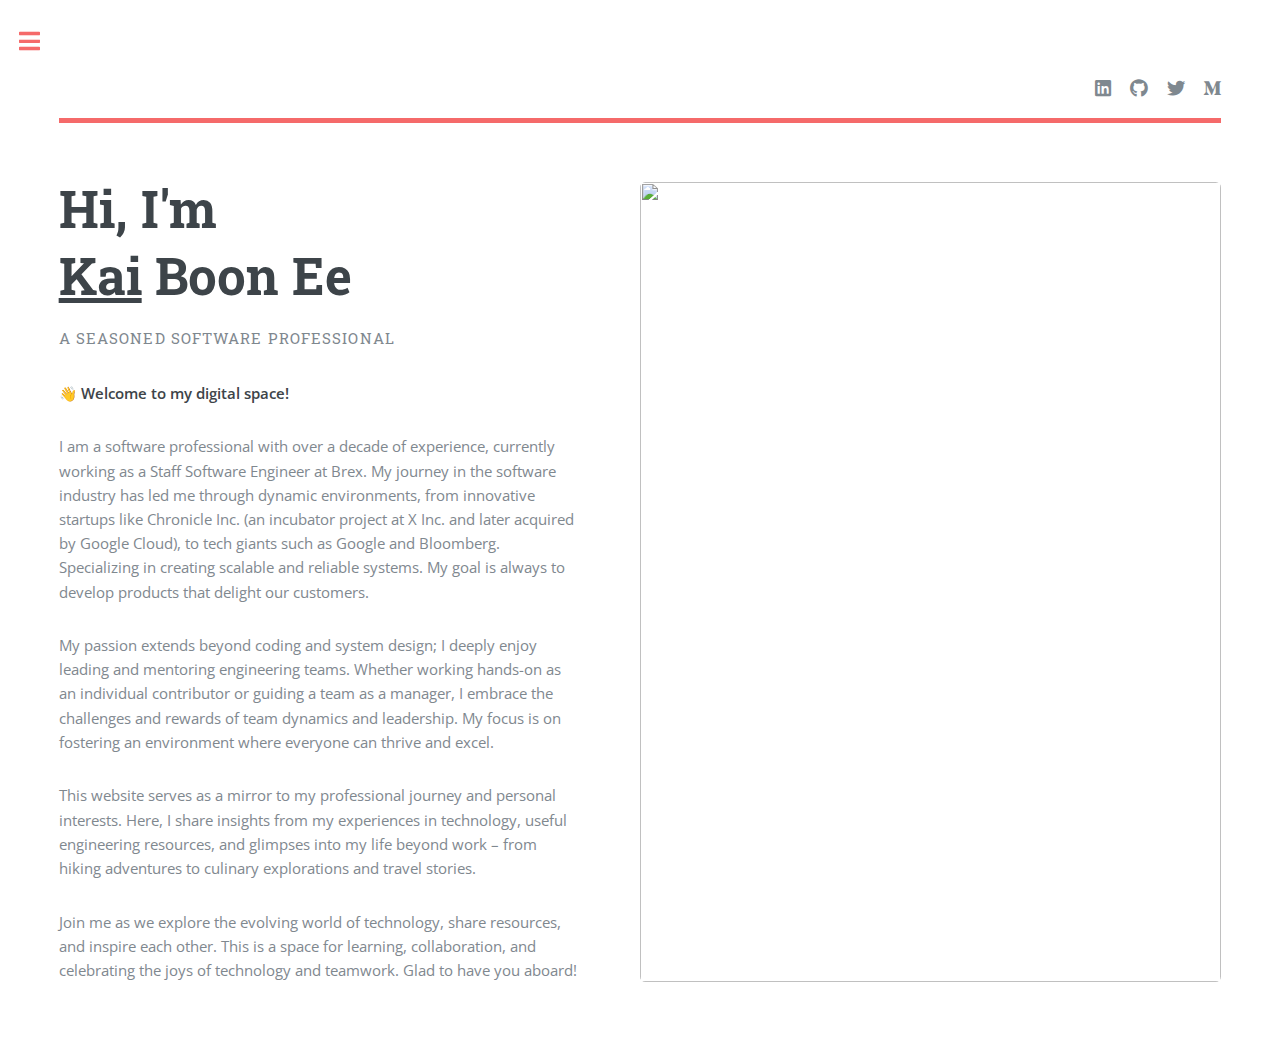
==== commit 567727e4: "Minor updates to wordings." ====
--- a/index.html
+++ b/index.html
@@ -58,9 +58,10 @@
                         <p>
                             I am a software professional with over a decade of experience, currently working as a Staff
                             Software Engineer at Brex. My journey in the software industry has led me through dynamic
-                            environments, from innovative startups like Chronicle Inc (an incubator project at X Inc and
+                            environments, from innovative startups like Chronicle Inc. (an incubator project at X Inc.
+                            and
                             later acquired by Google Cloud), to tech giants such as Google and Bloomberg. Specializing
-                            in creating scalable and reliable systems, my goal is always to develop products that
+                            in creating scalable and reliable systems. My goal is always to develop products that
                             delight our customers.
                         </p>
                         <p>
@@ -89,65 +90,14 @@
         </div>
 
         <!-- Sidebar -->
-        <div id="sidebar">
-            <div class="inner">
+        <div id="sidebar-placeholder"></div>
 
-                <!-- Menu -->
-                <nav id="menu">
-                    <header class="major">
-                        <h2>Menu</h2>
-                    </header>
-                    <ul>
-                        <li><a href="index.html">Homepage</a></li>
-                        <li><a href="bookmarks.html">Bookmarks</a></li>
-                        <li><a href="gpts.html">GPTs</a></li>
-                        <li>
-                            <span class="opener">Blogs</span>
-                            <ul>
-                                <li><a href="https://medium.com/@eekaiboon" target="_blank">TODO</a></li>
-                            </ul>
-                        </li>
-                    </ul>
-                </nav>
-
-                <!-- Section -->
-                <section>
-                    <header class="major">
-                        <h2>🌟 Let's Connect!</h2>
-                    </header>
-                    <p>Got a question, an idea, or just want to say hello? I'm always excited to hear from fellow tech
-                        enthusiasts, collaborators, or anyone interested in what I do. Whether it's about a potential
-                        project, sharing insights, or just a casual chat about technology, I'm all ears. Looking forward
-                        to hearing from you!</p>
-                    <ul class="contact">
-                        <li class="icon solid fa-envelope"><a href="mailto:eekaiboon@gmail.com">eekaiboon@gmail.com</a>
-                        </li>
-                    </ul>
-                </section>
-
-                <!-- Footer -->
-                <footer id="footer">
-                    <p class="copyright">Design: <a href="https://html5up.net">HTML5 UP</a></p>
-                </footer>
-
-            </div>
-        </div>
-    </div>
-
-    <!-- Scripts -->
-    <script>
-        fetch('sidebar.html')
-            .then(response => response.text())
-            .then(data => {
-                document.getElementById('sidebar-placeholder').innerHTML = data;
-            });
-    </script>
-    <script src="assets/js/jquery.min.js"></script>
-    <script src="assets/js/browser.min.js"></script>
-    <script src="assets/js/breakpoints.min.js"></script>
-    <script src="assets/js/util.js"></script>
-    <script src="assets/js/main.js"></script>
-
+        <!-- Scripts -->
+        <script src="assets/js/jquery.min.js"></script>
+        <script src="assets/js/browser.min.js"></script>
+        <script src="assets/js/breakpoints.min.js"></script>
+        <script src="assets/js/util.js"></script>
+        <script src="assets/js/main.js"></script>
 </body>
 
 </html>--- a/assets/css/main.css
+++ b/assets/css/main.css
@@ -2271,3 +2271,19 @@
     border-top: 0;
     margin-top: 0;
     padding-top: 0; }
+
+/* Style the link symbol */
+.copy-link-button {
+  background: none;
+  border: none;
+  cursor: pointer;
+  color: inherit;
+  font-size: 1em;
+  padding: 0 0.3em;
+  display: none; /* Initially hide the link symbol */
+}
+
+/* Style the link symbol when hovering over the header */
+.copy-link-button:hover {
+  display: inline-block; /* Make the link symbol visible */
+}